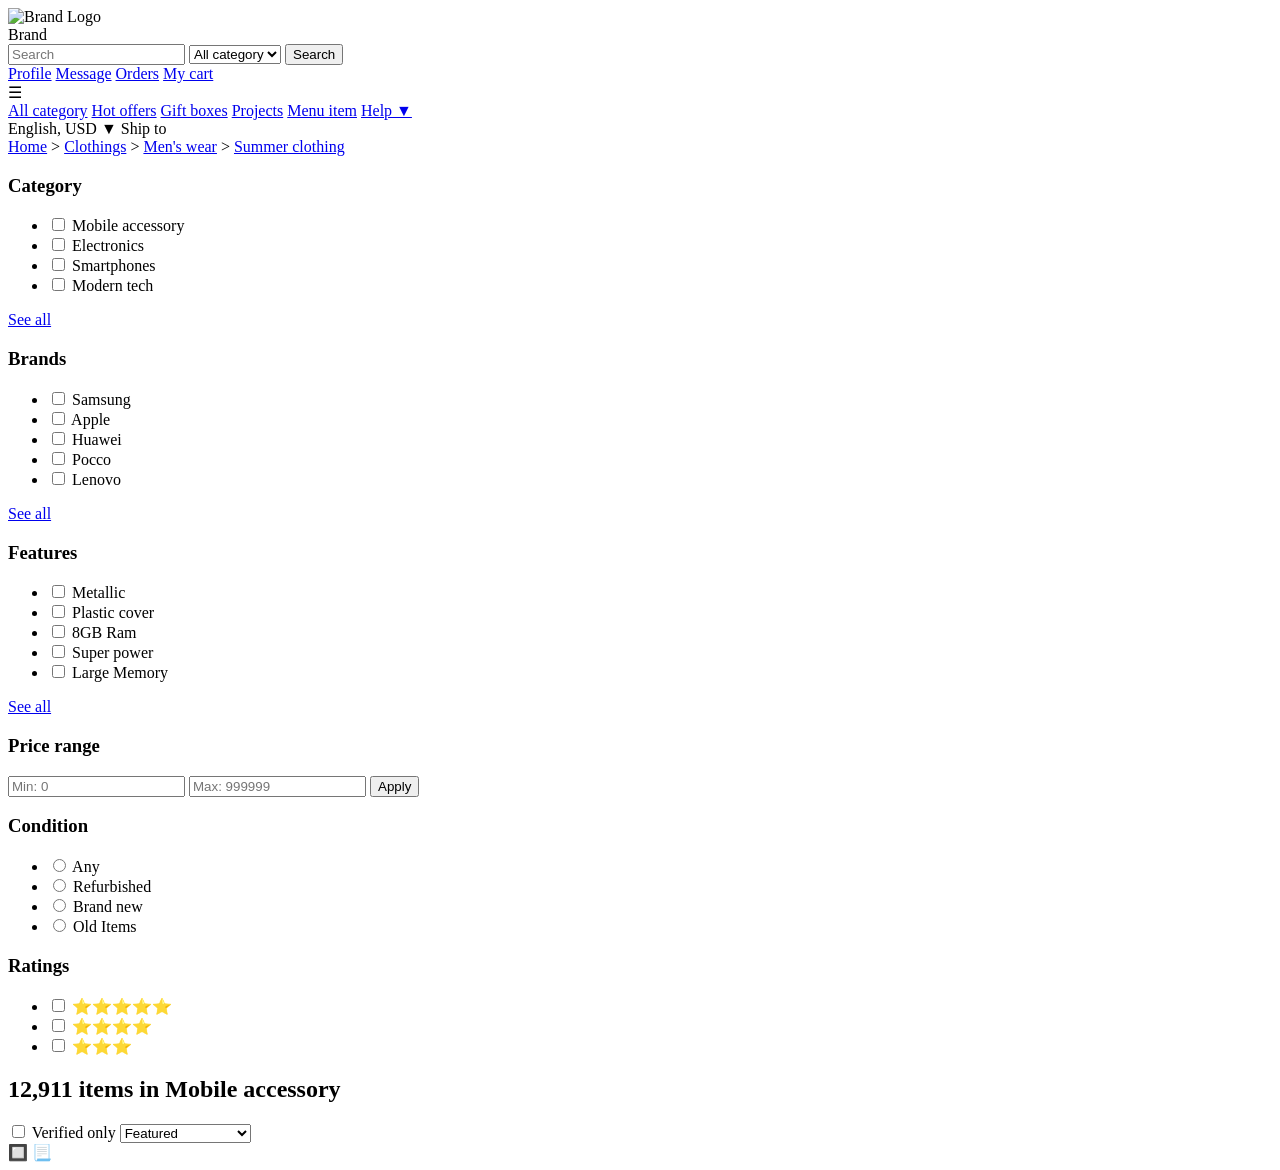
==== index.html @ 694ffdb8 "Add initial e-commerce navbar layout in index.html" ====
<!DOCTYPE html>
<html lang="en">

<head>
    <meta charset="UTF-8">
    <title>E-commerce Navbar</title>
    <link rel="stylesheet" href="style.css">
    <script src="script.js"></script>
</head>

<body>

    <div class="navbar">
        <!-- Left side wla hisa -->
        <!-- Brand Logo -->
        <div class="brand-logo">
            <img src="brand logo.png" alt="Brand Logo">
        </div>
        <div class="navbar-left">
            <div class="logo">Brand</div>
        </div>

        <!-- Center -->
        <div class="navbar-center">
            <input type="text" placeholder="Search">
            <select>
                <option>All category</option>
                <option>Electronics</option>
                <option>Fashion</option>
                <option>Books</option>
            </select>

            <button onclick="searchProduct()">Search</button>
        </div>

        <!-- Right side wla hisa -->
        <div class="navbar-right">
            <a href="#" class="profile" onclick="openProfile()">Profile</a>
            <a href="#" class="message" onclick="openMessage()">Message</a>
            <a href="#" class="orders" onclick="openOrders()">Orders</a>
            <a href="#" class="cart" onclick="openCart()">My cart</a>
        </div>
    </div>

    <div class="navbar">
        <!-- Left Section -->
        <div class="navbar-left">
            <div class="menu-icon">☰</div>
            <a href="#">All category</a>
            <a href="#">Hot offers</a>
            <a href="#">Gift boxes</a>
            <a href="#">Projects</a>
            <a href="#">Menu item</a>
            <a href="#">Help ▼</a>
        </div>

        <!-- Right Section -->
        <div class="navbar-right">
            <div class="settings">
                <span class="lang-currency">English, USD ▼</span>
                <span class="ship-to">Ship to</span><span><img src="flag.png" alt=""></span>
            </div>
        </div>
    </div>

    <!-- third part -->

    <nav class="breadcrumb">
        <a href="#" onclick="goHome()">Home</a>
        <span>&gt;</span>
        <a href="#" onclick="goClothings()">Clothings</a>
        <span>&gt;</span>
        <a href="#" onclick="goMensWear()">Men's wear</a>
        <span>&gt;</span>
        <a href="#" onclick="goSummer()">Summer clothing</a>
    </nav>

    <!-- side wla bar -->

    <aside class="sidebar">
        <!-- Category -->
        <div class="filter-section">
            <h3>Category</h3>
            <ul>
                <li><input type="checkbox"> Mobile accessory</li>
                <li><input type="checkbox"> Electronics</li>
                <li><input type="checkbox"> Smartphones</li>
                <li><input type="checkbox"> Modern tech</li>
            </ul>
            <a href="#">See all</a>
        </div>

        <!-- Brands -->
        <div class="filter-section">
            <h3>Brands</h3>
            <ul>
                <li><input type="checkbox"> Samsung</li>
                <li><input type="checkbox"> Apple</li>
                <li><input type="checkbox"> Huawei</li>
                <li><input type="checkbox"> Pocco</li>
                <li><input type="checkbox"> Lenovo</li>
            </ul>
            <a href="#">See all</a>
        </div>

        <!-- Features -->
        <div class="filter-section">
            <h3>Features</h3>
            <ul>
                <li><input type="checkbox"> Metallic</li>
                <li><input type="checkbox"> Plastic cover</li>
                <li><input type="checkbox"> 8GB Ram</li>
                <li><input type="checkbox"> Super power</li>
                <li><input type="checkbox"> Large Memory</li>
            </ul>
            <a href="#">See all</a>
        </div>

        <!-- Price Range -->
        <div class="filter-section">
            <h3>Price range</h3>
            <input type="number" id="minPrice" placeholder="Min: 0">
            <input type="number" id="maxPrice" placeholder="Max: 999999">
            <button onclick="applyPrice()">Apply</button>
        </div>

        <!-- Condition -->
        <div class="filter-section">
            <h3>Condition</h3>
            <ul>
                <li><input type="radio" name="condition"> Any</li>
                <li><input type="radio" name="condition"> Refurbished</li>
                <li><input type="radio" name="condition"> Brand new</li>
                <li><input type="radio" name="condition"> Old Items</li>
            </ul>
        </div>

        <!-- Ratings -->
        <div class="filter-section">
            <h3>Ratings</h3>
            <ul>
                <li><input type="checkbox"> ⭐⭐⭐⭐⭐</li>
                <li><input type="checkbox"> ⭐⭐⭐⭐</li>
                <li><input type="checkbox"> ⭐⭐⭐</li>
            </ul>
        </div>
    </aside>


    <!-- fifith part -->

    <section class="items-header">
        <div class="items-left">
            <h2>12,911 items in Mobile accessory</h2>
        </div>

        <div class="items-right">
            <label>
                <input type="checkbox" id="verifiedOnly"> Verified only
            </label>

            <select id="sortOptions">
                <option>Featured</option>
                <option>Price: Low to High</option>
                <option>Price: High to Low</option>
                <option>Newest</option>
            </select>

            <div class="view-icons">
                <span id="gridView">🔲</span>
                <span id="listView">📃</span>
            </div>
        </div>
    </section>


</body>

</html>
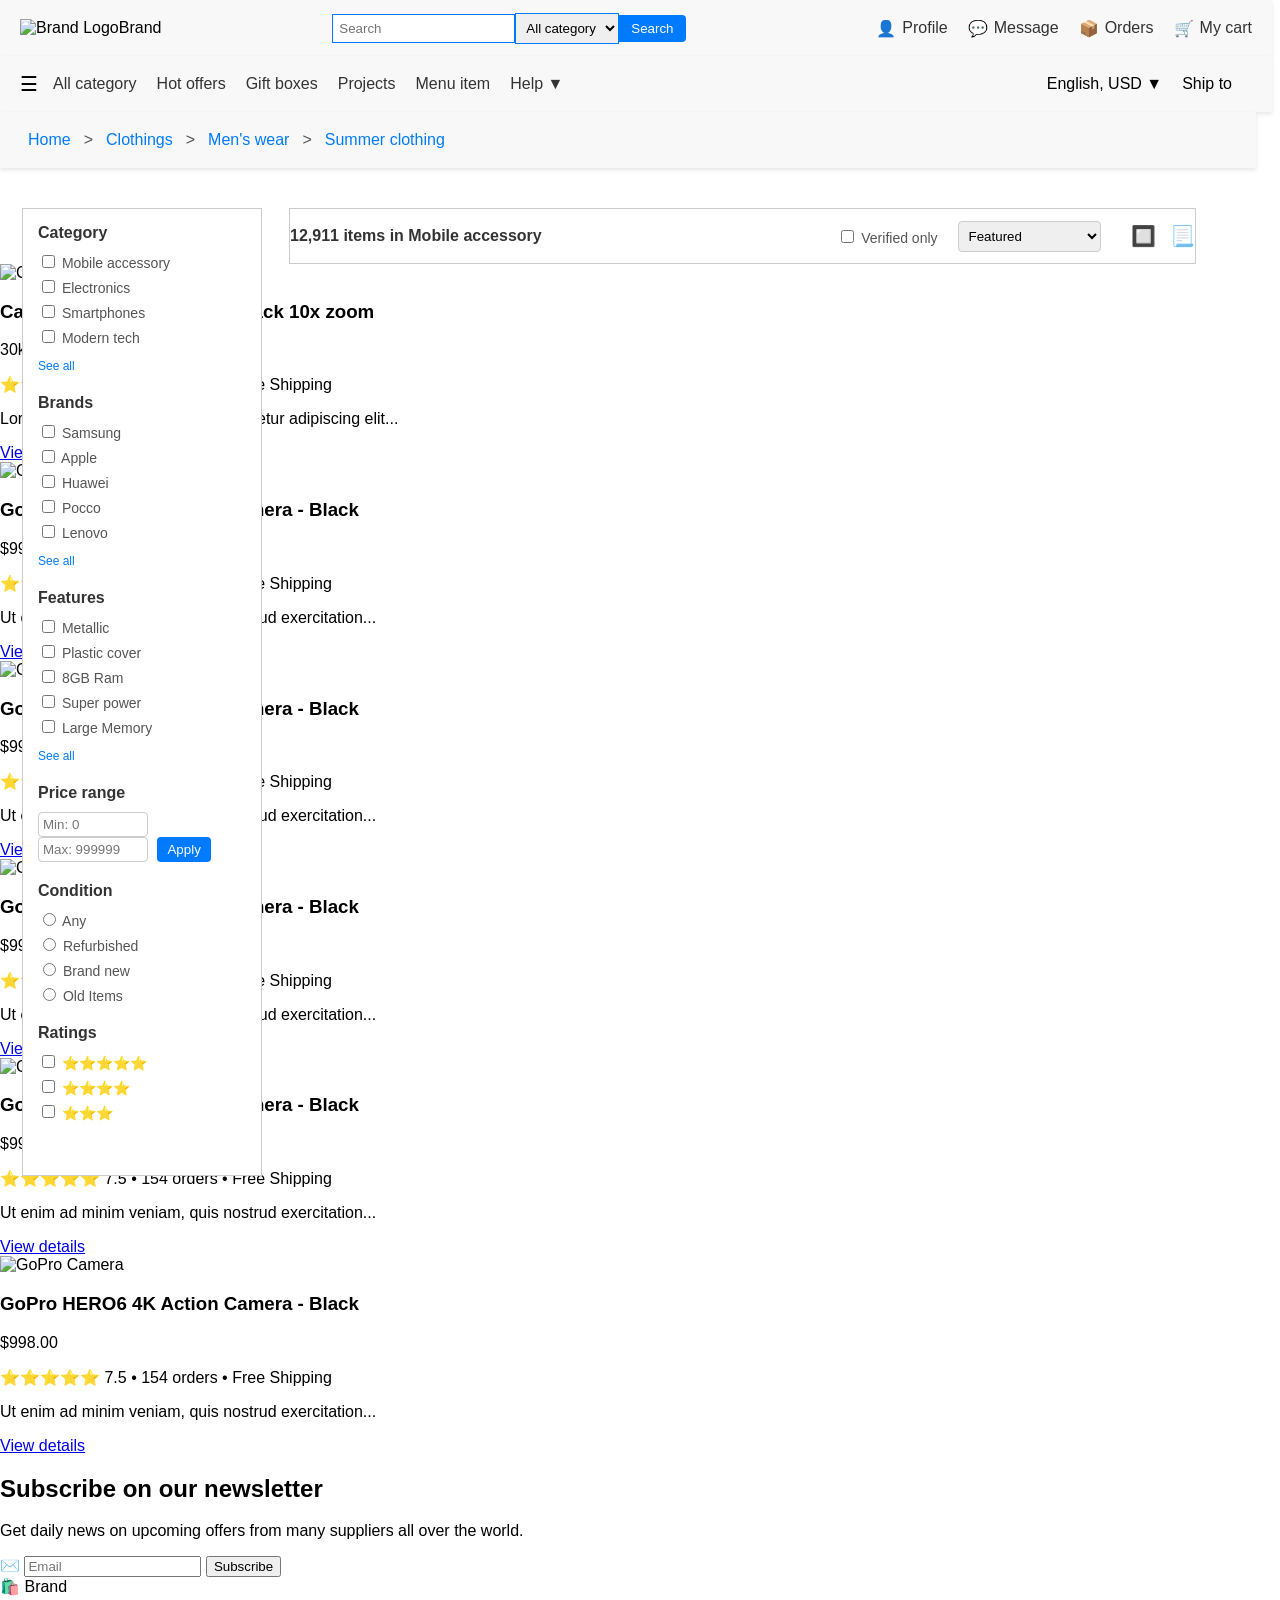
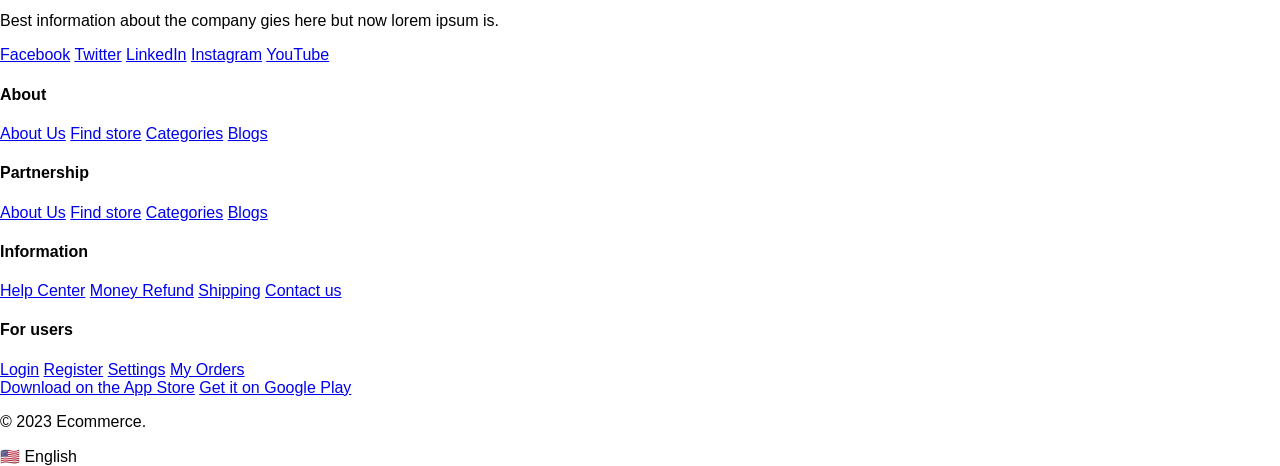
==== commit 51945fff: "Main html part of design" ====
--- a/index.html
+++ b/index.html
@@ -174,6 +174,142 @@
     </section>
 
 
+<section class="product-list">
+    <!-- Product 1 -->
+    <div class="product-card">
+      <img src="mobile 1.png" alt="Canon Camera">
+      <h3>Canon Camera EOS 2000, Black 10x zoom</h3>
+      <p class="price">30k PKR <span class="old-price">$1128.00</span></p>
+      <p class="info">⭐⭐⭐⭐⭐ 7.5 • 154 orders • Free Shipping</p>
+      <p class="desc">Lorem ipsum dolor sit amet, consectetur adipiscing elit...</p>
+      <a href="details-canon.html" class="details-btn">View details</a>
+    </div>
+
+    <!-- Product 2 -->
+    <div class="product-card">
+      <img src="mobie 2.png" alt="GoPro Camera">
+      <h3>GoPro HERO6 4K Action Camera - Black</h3>
+      <p class="price">$998.00</p>
+      <p class="info">⭐⭐⭐⭐⭐ 7.5 • 154 orders • Free Shipping</p>
+      <p class="desc">Ut enim ad minim veniam, quis nostrud exercitation...</p>
+      <a href="details-gopro.html" class="details-btn">View details</a>
+    </div>
+
+    <!-- Product 3 -->
+    <div class="product-card">
+      <img src="tab 1.png" alt="GoPro Camera">
+      <h3>GoPro HERO6 4K Action Camera - Black</h3>
+      <p class="price">$998.00</p>
+      <p class="info">⭐⭐⭐⭐⭐ 7.5 • 154 orders • Free Shipping</p>
+      <p class="desc">Ut enim ad minim veniam, quis nostrud exercitation...</p>
+      <a href="details-gopro2.html" class="details-btn">View details</a>
+    </div>
+
+    <div class="product-card">
+      <img src="laptop.png" alt="GoPro Camera">
+      <h3>GoPro HERO6 4K Action Camera - Black</h3>
+      <p class="price">$998.00</p>
+      <p class="info">⭐⭐⭐⭐⭐ 7.5 • 154 orders • Free Shipping</p>
+      <p class="desc">Ut enim ad minim veniam, quis nostrud exercitation...</p>
+      <a href="details-gopro2.html" class="details-btn">View details</a>
+    </div>
+
+    <div class="product-card">
+      <img src="watch.png" alt="GoPro Camera">
+      <h3>GoPro HERO6 4K Action Camera - Black</h3>
+      <p class="price">$998.00</p>
+      <p class="info">⭐⭐⭐⭐⭐ 7.5 • 154 orders • Free Shipping</p>
+      <p class="desc">Ut enim ad minim veniam, quis nostrud exercitation...</p>
+      <a href="details-gopro2.html" class="details-btn">View details</a>
+    </div>
+
+    <div class="product-card">
+      <img src="headphone.png" alt="GoPro Camera">
+      <h3>GoPro HERO6 4K Action Camera - Black</h3>
+      <p class="price">$998.00</p>
+      <p class="info">⭐⭐⭐⭐⭐ 7.5 • 154 orders • Free Shipping</p>
+      <p class="desc">Ut enim ad minim veniam, quis nostrud exercitation...</p>
+      <a href="details-gopro2.html" class="details-btn">View details</a>
+    </div>
+
+  </section>
+
+  <section class="newsletter">
+    <h2>Subscribe on our newsletter</h2>
+    <p>Get daily news on upcoming offers from many suppliers all over the world.</p>
+    <div class="subscribe-box">
+      <span class="icon">✉️</span>
+      <input type="email" id="email" placeholder="Email">
+      <button onclick="subscribe()">Subscribe</button>
+    </div>
+  </section>
+
+
+  <!-- footer section -->
+
+  <footer class="footer">
+    <!-- Left Section -->
+    <div class="footer-left">
+      <div class="logo">🛍️ <span>Brand</span></div>
+      <p>Best information about the company gies here but now lorem ipsum is.</p>
+      <div class="social-icons">
+        <a href="#" class="fb">Facebook</a>
+        <a href="#" class="tw">Twitter</a>
+        <a href="#" class="ln">LinkedIn</a>
+        <a href="#" class="ig">Instagram</a>
+        <a href="#" class="yt">YouTube</a>
+      </div>
+    </div>
+
+    <!-- Center Section -->
+    <div class="footer-center">
+      <div class="column">
+        <h4>About</h4>
+        <a href="about.html">About Us</a>
+        <a href="store.html">Find store</a>
+        <a href="categories.html">Categories</a>
+        <a href="blogs.html">Blogs</a>
+      </div>
+      <div class="column">
+        <h4>Partnership</h4>
+        <a href="about.html">About Us</a>
+        <a href="store.html">Find store</a>
+        <a href="categories.html">Categories</a>
+        <a href="blogs.html">Blogs</a>
+      </div>
+      <div class="column">
+        <h4>Information</h4>
+        <a href="help.html">Help Center</a>
+        <a href="refund.html">Money Refund</a>
+        <a href="shipping.html">Shipping</a>
+        <a href="contact.html">Contact us</a>
+      </div>
+      <div class="column">
+        <h4>For users</h4>
+        <a href="login.html">Login</a>
+        <a href="register.html">Register</a>
+        <a href="settings.html">Settings</a>
+        <a href="orders.html">My Orders</a>
+      </div>
+    </div>
+
+    <!-- Right Section -->
+    <div class="footer-right">
+      <a href="#" class="appstore">Download on the App Store</a>
+      <a href="#" class="playstore">Get it on Google Play</a>
+    </div>
+  </footer>
+
+  <!-- Bottom Bar -->
+  <div class="footer-bottom">
+    <p>© 2023 Ecommerce.</p>
+    <div class="language">
+      🇺🇸 English
+    </div>
+  </div>
+
+
+
 </body>
 
 </html>
--- a/style.css
+++ b/style.css
@@ -0,0 +1,307 @@
+body {
+  margin: 0;
+  font-family: Arial, sans-serif;
+}
+
+/* Navbar Container */
+.navbar {
+  width: 1232px;
+  height: 56px;
+  background-color: #f8f8f8;
+  display: flex;
+  align-items: center;
+  justify-content: space-between;
+  padding: 0 20px;
+  box-shadow: 0 2px 4px rgba(0,0,0,0.1);
+  position: relative;
+  top: 0px;
+  opacity: 1;
+}
+
+.brand-logo img{
+  width: 40px;
+  height: 40px;
+  object-fit: cover;
+}
+
+/* Center Section */
+.navbar-center {
+  display: flex;
+  align-items: center;
+  flex: 1;
+  justify-content: center;
+}
+.navbar-center select,
+.navbar-center input {
+  padding: 6px;
+  margin-right: 0px;
+  border: 1px solid #ccc;
+  border-radius: 0px;
+  border: 1px solid #007bff;
+}
+.navbar-center button {
+  padding: 6px 12px;
+  background-color: #007bff;
+  color: white;
+  border: none;
+  border-radius: 0 4px 4px 0;
+  cursor: pointer;
+}
+.navbar-center button:hover {
+  background-color: #0056b3;
+}
+
+/* Right Section */
+.navbar-right {
+  display: flex;
+  align-items: center;
+}
+.navbar-right a {
+  margin-left: 20px;
+  text-decoration: none;
+  color: #333;
+  font-weight: 500;
+  display: flex;
+  align-items: center;
+}
+.navbar-right a::before {
+  margin-right: 6px;
+}
+.navbar-right a.profile::before { content: "👤"; }
+.navbar-right a.message::before { content: "💬"; }
+.navbar-right a.orders::before { content: "📦"; }
+.navbar-right a.cart::before { content: "🛒"; }
+
+
+
+
+body {
+  margin: 0;
+  font-family: Arial, sans-serif;
+}
+
+/* Navbar Container */
+.navbar {
+  width: 1232px;
+  height: 56px;
+  background-color: #f8f8f8;
+  display: flex;
+  align-items: center;
+  justify-content: space-between;
+  padding: 0 20px;
+  box-shadow: 0 2px 4px rgba(0,0,0,0.1);
+  position: relative;
+  top: 0px;
+  opacity: 1;
+}
+
+/* Left Section */
+.navbar-left {
+  display: flex;
+  align-items: center;
+}
+.navbar-left .menu-icon {
+  font-size: 20px;
+  margin-right: 15px;
+  cursor: pointer;
+}
+.navbar-left a {
+  margin-right: 20px;
+  text-decoration: none;
+  color: #333;
+  font-weight: 500;
+}
+.navbar-left a:hover {
+  color: #007bff;
+}
+
+/* Right Section */
+.navbar-right {
+  display: flex;
+  align-items: center;
+}
+.settings {
+  display: flex;
+  align-items: center;
+}
+.settings span {
+  margin-left: 20px;
+  cursor: pointer;
+  font-weight: 500;
+}
+.settings span:hover {
+  color: #007bff;
+}
+
+
+
+/* third part */
+
+body {
+  margin: 0;
+  font-family: Arial, sans-serif;
+}
+
+/* Breadcrumb Container */
+.breadcrumb {
+  width: 1216px;
+  height: 56px;
+  background-color: #f8f8f8;
+  display: flex;
+  align-items: center;
+  padding: 0 20px;
+  position: relative;
+  top: 0px;
+  opacity: 1;
+  box-shadow: 0 2px 4px rgba(0,0,0,0.1);
+}
+
+.breadcrumb a {
+  text-decoration: none;
+  color: #007bff;
+  font-weight: 500;
+  margin: 0 8px;
+}
+
+.breadcrumb a:hover {
+  text-decoration: underline;
+}
+
+.breadcrumb span {
+  color: #555;
+  margin: 0 5px;
+}
+
+
+/* side wla bar */
+
+body {
+  margin: 0;
+  font-family: Arial, sans-serif;
+}
+
+/* Sidebar Container */
+.sidebar {
+  width: 240px;
+  height: 968px;
+  background-color: #ffffff;
+  border: 1px solid #ccc;
+  position: absolute;
+  top: 208px;
+  left: 22px;
+  opacity: 1;
+  padding: 15px;
+  box-sizing: border-box;
+}
+
+/* Filter Sections */
+.filter-section {
+  margin-bottom: 20px;
+}
+
+.filter-section h3 {
+  margin: 0 0 10px 0;
+  font-size: 16px;
+  color: #333;
+}
+
+.filter-section ul {
+  list-style: none;
+  padding: 0;
+  margin: 0 0 10px 0;
+}
+
+.filter-section li {
+  margin-bottom: 6px;
+  font-size: 14px;
+  color: #555;
+}
+
+.filter-section a {
+  font-size: 12px;
+  color: #007bff;
+  text-decoration: none;
+}
+
+.filter-section a:hover {
+  text-decoration: underline;
+}
+
+.filter-section input[type="number"] {
+  width: 100px;
+  padding: 4px;
+  margin-right: 5px;
+  border: 1px solid #ccc;
+  border-radius: 4px;
+}
+
+.filter-section button {
+  padding: 5px 10px;
+  background-color: #007bff;
+  color: white;
+  border: none;
+  border-radius: 4px;
+  cursor: pointer;
+}
+
+.filter-section button:hover {
+  background-color: #0056b3;
+}
+
+/* fifth part */
+
+body {
+  margin: 0;
+  font-family: Arial, sans-serif;
+}
+
+/* Items Header Container */
+.items-header {
+      width: 100%;
+    max-width: 907px;
+    height: 56px;
+    background-color: #ffffff;
+    border: 1px solid #ccc;
+    display: flex;
+    align-items: center;
+    justify-content: space-between;
+    margin: 40px auto 0 auto;
+    margin-right: 84px;
+    box-sizing: border-box;
+}
+
+/* Left Section */
+.items-left h2 {
+  font-size: 16px;
+  color: #333;
+  margin: 0;
+}
+
+/* Right Section */
+.items-right {
+  display: flex;
+  align-items: center;
+}
+
+.items-right label {
+  margin-right: 20px;
+  font-size: 14px;
+  color: #555;
+}
+
+.items-right select {
+  padding: 6px;
+  border: 1px solid #ccc;
+  border-radius: 4px;
+  margin-right: 20px;
+}
+
+.view-icons span {
+  font-size: 20px;
+  margin-left: 10px;
+  cursor: pointer;
+}
+
+.view-icons span:hover {
+  color: #007bff;
+}
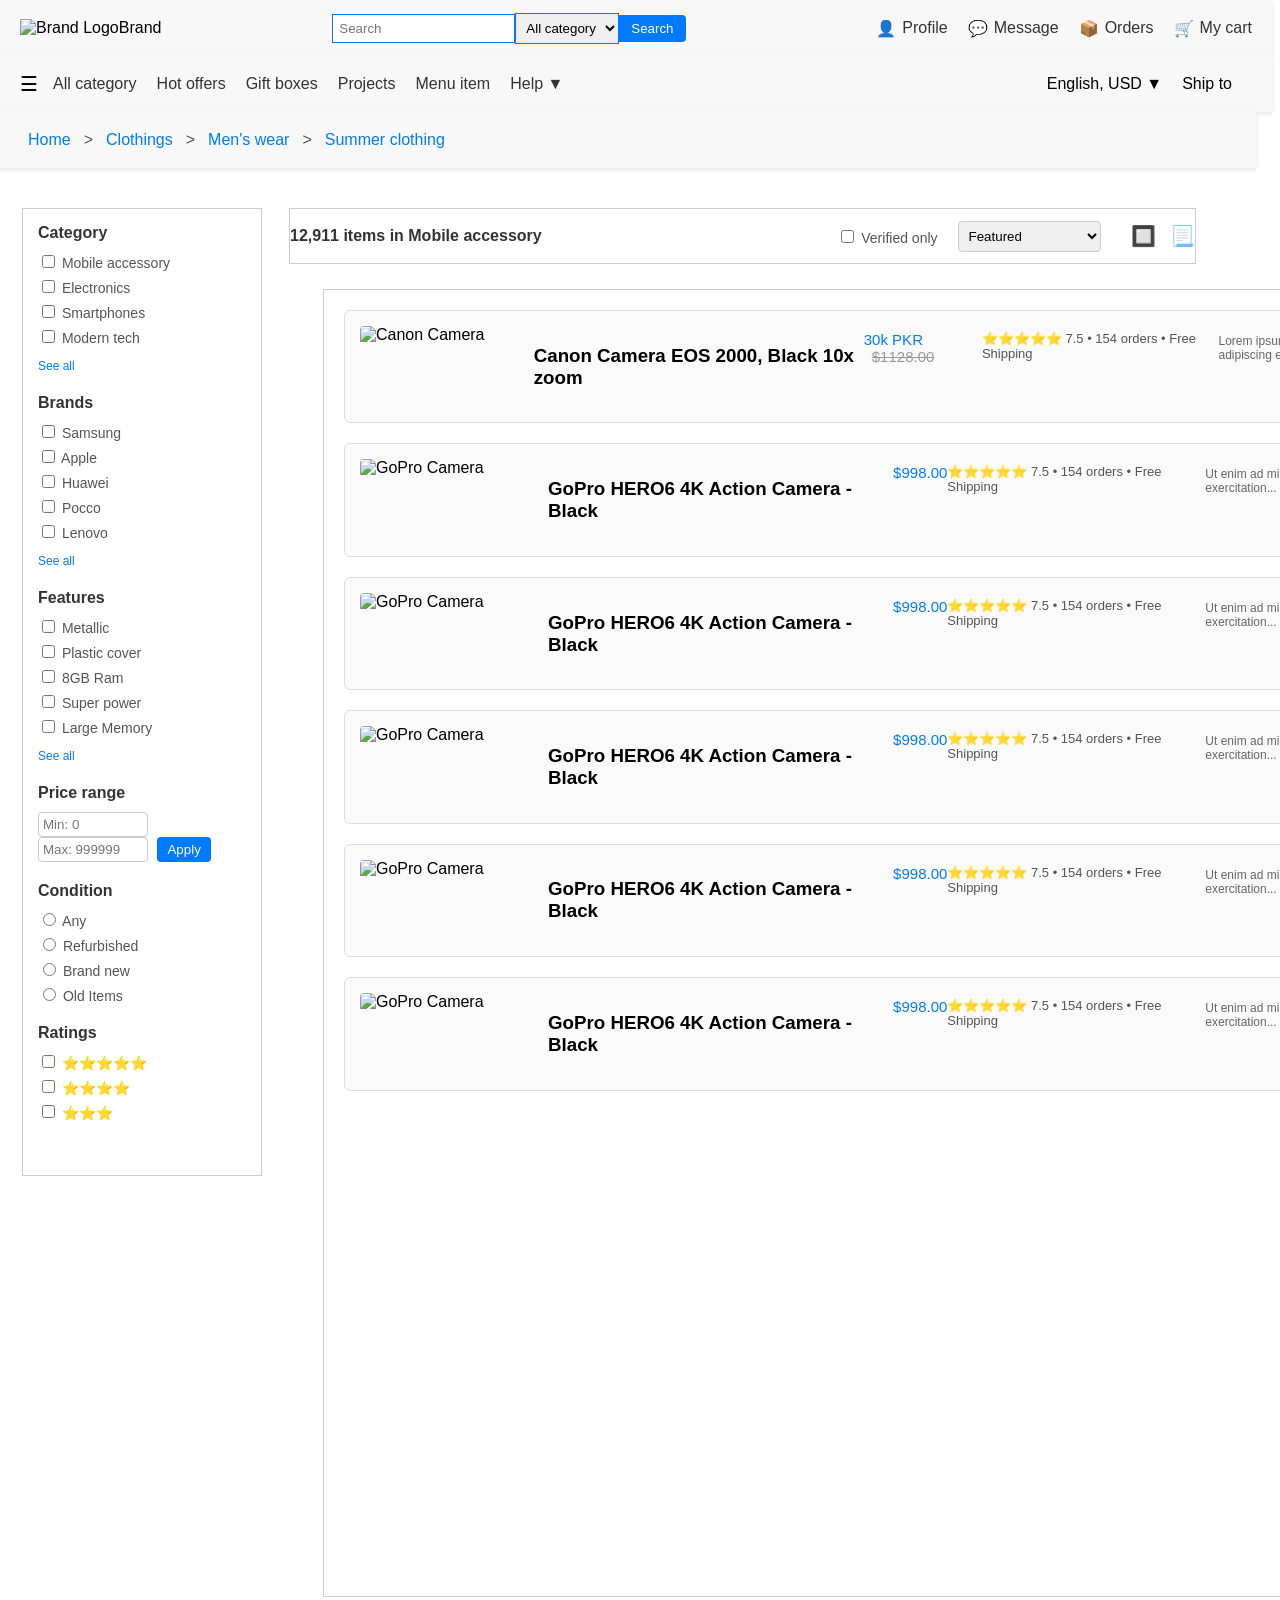
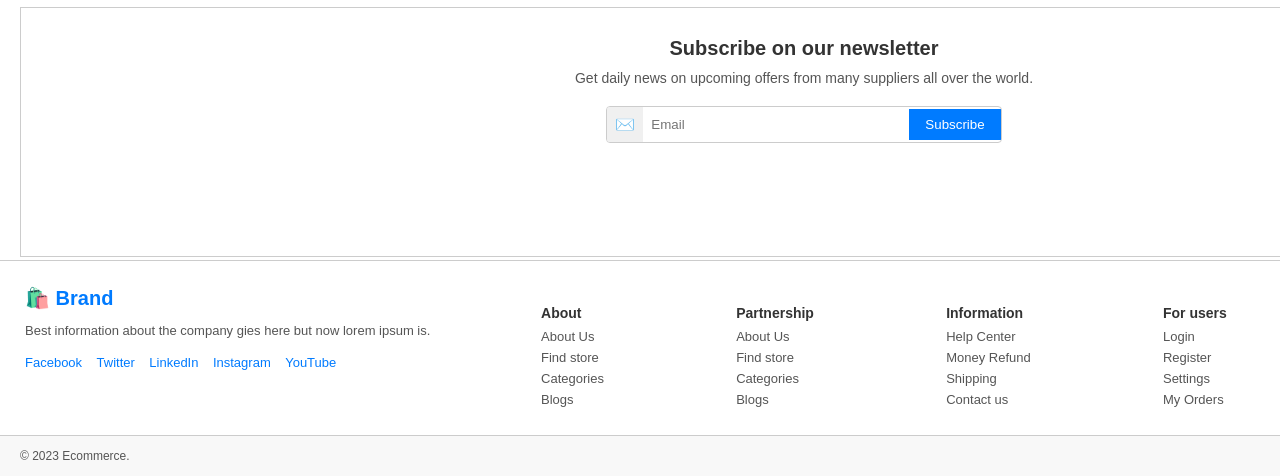
==== commit 9ad3fe4a: "Enhance index.html main Added a main section for catalog layout and updated script loading." ====
--- a/index.html
+++ b/index.html
@@ -3,9 +3,10 @@
 
 <head>
     <meta charset="UTF-8">
+    <meta name="viewport" content="width=device-width, initial-scale=1.0">
     <title>E-commerce Navbar</title>
     <link rel="stylesheet" href="style.css">
-    <script src="script.js"></script>
+    <script src="script.js" defer></script>
 </head>
 
 <body>
@@ -77,6 +78,7 @@
 
     <!-- side wla bar -->
 
+    <main class="catalog-layout">
     <aside class="sidebar">
         <!-- Category -->
         <div class="filter-section">
@@ -148,7 +150,7 @@
 
 
     <!-- fifith part -->
-
+    <div class="catalog-content">
     <section class="items-header">
         <div class="items-left">
             <h2>12,911 items in Mobile accessory</h2>
@@ -233,6 +235,8 @@
     </div>
 
   </section>
+    </div>
+  </main>
 
   <section class="newsletter">
     <h2>Subscribe on our newsletter</h2>
--- a/style.css
+++ b/style.css
@@ -305,3 +305,272 @@
 .view-icons span:hover {
   color: #007bff;
 }
+
+/* product part */
+
+body {
+  margin: 0;
+  font-family: Arial, sans-serif;
+}
+
+/* Product List Container */
+.product-list {
+  width: 1281px;
+  height: 1308px;
+  background-color: #fff;
+  position: absolute;
+  top: 289px;
+  left: 323px;
+  opacity: 1;
+  display: flex;
+  flex-direction: column; /* single column */
+  gap: 20px;
+  padding: 20px;
+  box-sizing: border-box;
+  border: 1px solid #ccc;
+}
+
+/* Product Card */
+.product-card {
+  display: flex;
+  align-items: flex-start;
+  border: 1px solid #ddd;
+  padding: 15px;
+  border-radius: 6px;
+  background-color: #fafafa;
+}
+
+.product-card img {
+  width: 180px;
+  height: auto;
+  border-radius: 4px;
+  margin-right: 15px;
+}
+
+.details {
+  flex: 1;
+}
+
+.details h3 {
+  font-size: 16px;
+  margin: 5px 0;
+  color: #333;
+}
+
+.price {
+  font-size: 15px;
+  color: #007bff;
+  margin: 5px 0;
+}
+
+.old-price {
+  text-decoration: line-through;
+  color: #999;
+  margin-left: 8px;
+}
+
+.info {
+  font-size: 13px;
+  color: #555;
+  margin: 5px 0;
+}
+
+.desc {
+  font-size: 12px;
+  color: #666;
+  margin: 8px 0;
+}
+
+.details-btn {
+  padding: 6px 12px;
+  background-color: #007bff;
+  color: white;
+  text-decoration: none;
+  border-radius: 4px;
+  font-size: 13px;
+}
+
+.details-btn:hover {
+  background-color: #0056b3;
+}
+
+
+/* newpaper wla part */
+
+body {
+  margin: 0;
+  font-family: Arial, sans-serif;
+}
+
+/* Newsletter Section */
+.newsletter {
+  width: 1508px;
+  height: 190px;
+  background-color: #ffffff;
+  border: 1px solid #ccc;
+  position: absolute;
+  top: 1607px;
+  opacity: 1;
+  text-align: center;
+  padding: 29px;
+  margin-left: 20px;
+}
+
+.newsletter h2 {
+  margin: 0;
+  font-size: 20px;
+  color: #333;
+}
+
+.newsletter p {
+  margin: 10px 0 20px 0;
+  font-size: 14px;
+  color: #555;
+}
+
+/* Subscribe Box */
+.subscribe-box {
+  display: inline-flex;
+  align-items: center;
+  border: 1px solid #ccc;
+  border-radius: 4px;
+  overflow: hidden;
+}
+
+.subscribe-box .icon {
+  padding: 8px;
+  background-color: #f0f0f0;
+}
+
+.subscribe-box input {
+  padding: 8px;
+  border: none;
+  outline: none;
+  width: 250px;
+}
+
+.subscribe-box button {
+  padding: 8px 16px;
+  background-color: #007bff;
+  color: white;
+  border: none;
+  cursor: pointer;
+}
+
+.subscribe-box button:hover {
+  background-color: #0056b3;
+}
+
+/* css for footer */
+body {
+  margin: 0;
+  font-family: Arial, sans-serif;
+}
+
+/* Footer Container */
+.footer {
+  width: 1686px;
+  height: 144px;
+  background-color: #ffffff;
+  border-top: 1px solid #ccc;
+  position: absolute;
+  top: 1860px;
+  opacity: 1;
+  display: flex;
+  justify-content: space-between;
+  padding: 25px;
+  box-sizing: border-box;
+}
+
+/* Left Section */
+.footer-left {
+  width: 25%;
+}
+.footer-left .logo {
+  font-size: 20px;
+  color: #007bff;
+  font-weight: bold;
+  margin-bottom: 10px;
+}
+.footer-left p {
+  font-size: 13px;
+  color: #555;
+  margin-bottom: 15px;
+}
+.social-icons a {
+  margin-right: 10px;
+  font-size: 13px;
+  color: #007bff;
+  text-decoration: none;
+}
+.social-icons a:hover {
+  text-decoration: underline;
+}
+
+/* Center Section */
+.footer-center {
+  width: 50%;
+  display: flex;
+  justify-content: space-around;
+}
+.footer-center .column h4 {
+  margin-bottom: 8px;
+  font-size: 14px;
+  color: #333;
+}
+.footer-center .column a {
+  display: block;
+  font-size: 13px;
+  color: #555;
+  text-decoration: none;
+  margin-bottom: 6px;
+}
+.footer-center .column a:hover {
+  color: #007bff;
+}
+
+/* Right Section */
+.footer-right {
+  width: 20%;
+  display: flex;
+  flex-direction: column;
+  justify-content: flex-start;
+}
+.footer-right a {
+  display: block;
+  background-color: #000;
+  color: #fff;
+  text-align: center;
+  padding: 10px;
+  margin-bottom: 10px;
+  text-decoration: none;
+  border-radius: 4px;
+}
+.footer-right a:hover {
+  background-color: #333;
+}
+
+/* Bottom Bar */
+.footer-bottom {
+  width: 1618px;
+  background-color: #f8f8f8;
+  border-top: 1px solid #ccc;
+  position: absolute;
+  top: 2035px; /* 2022 + 324 */
+  height: 40px;
+  display: flex;
+  justify-content: space-between;
+  align-items: center;
+  padding: 0 20px;
+  margin-left: 0px;
+}
+.footer-bottom p {
+  margin: 0;
+  font-size: 12px;
+  color: #555;
+}
+.footer-bottom .language {
+  font-size: 12px;
+  color: #333;
+}
+
